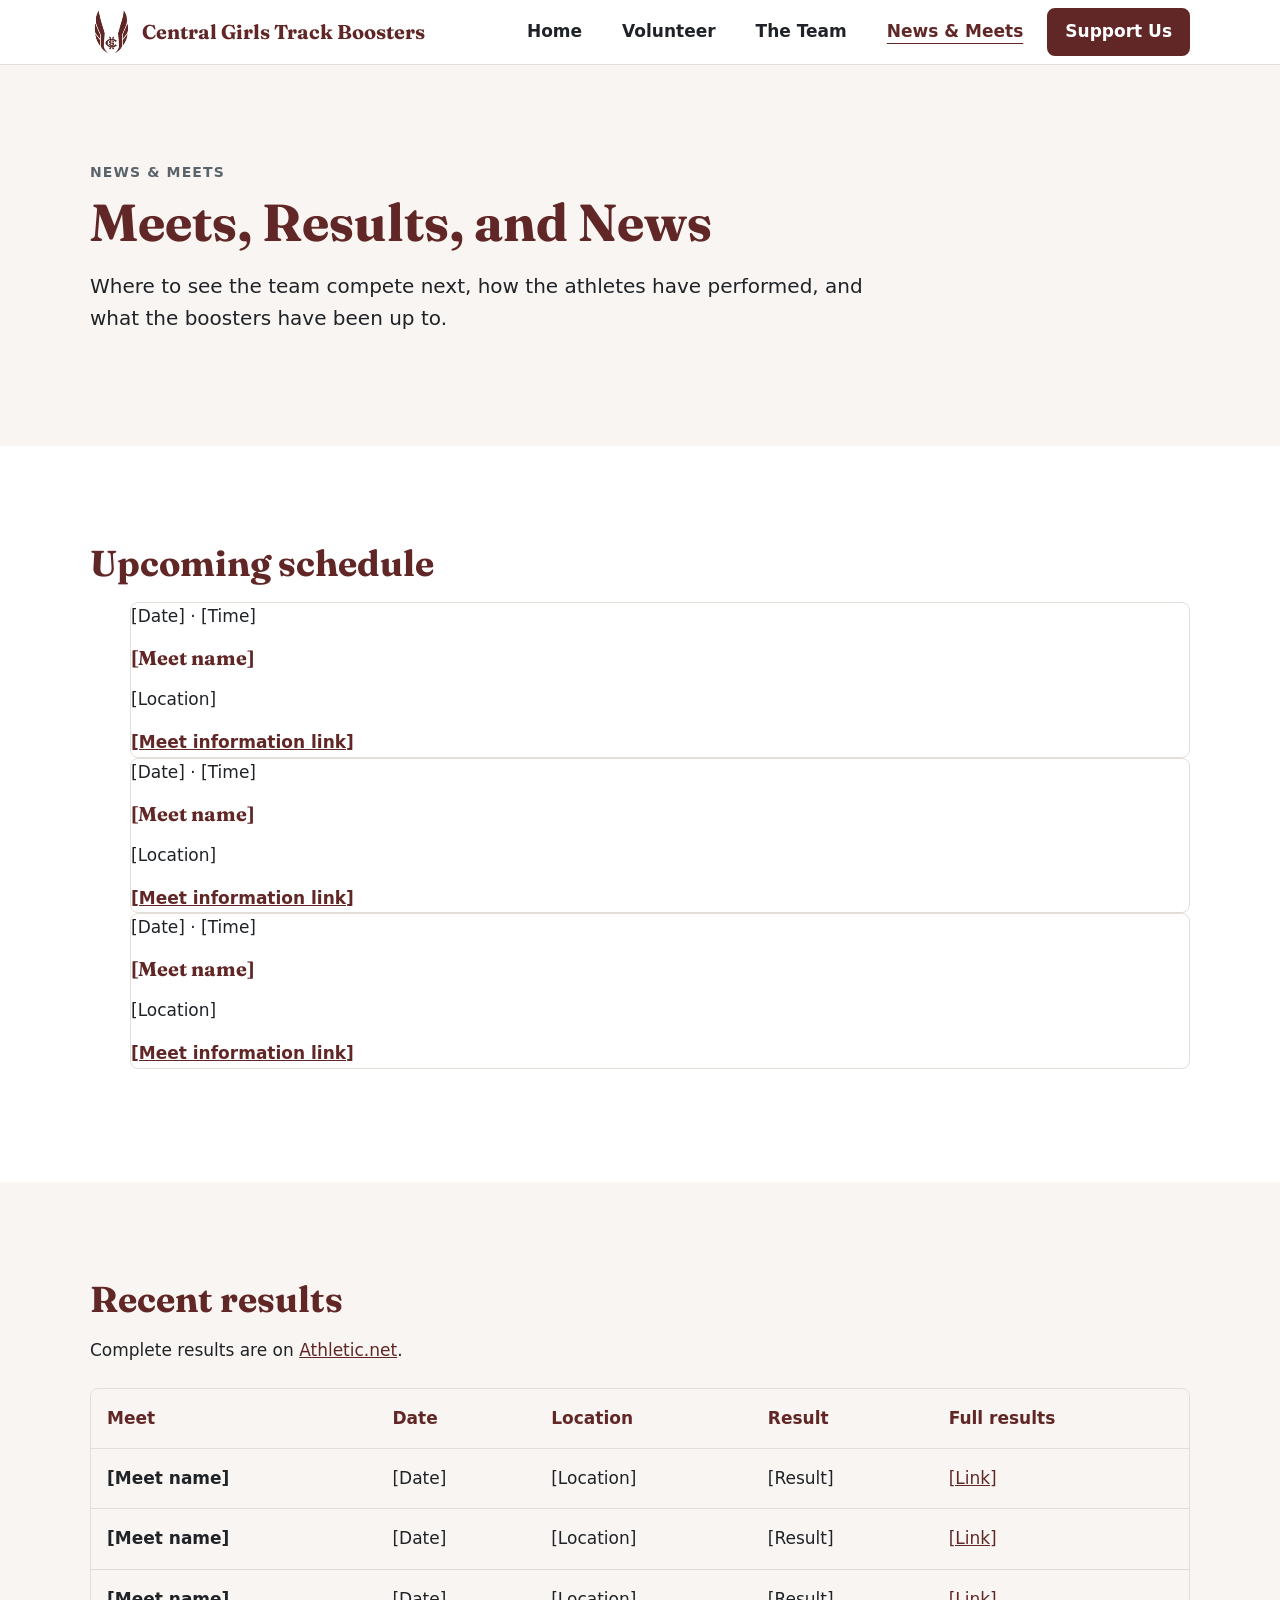
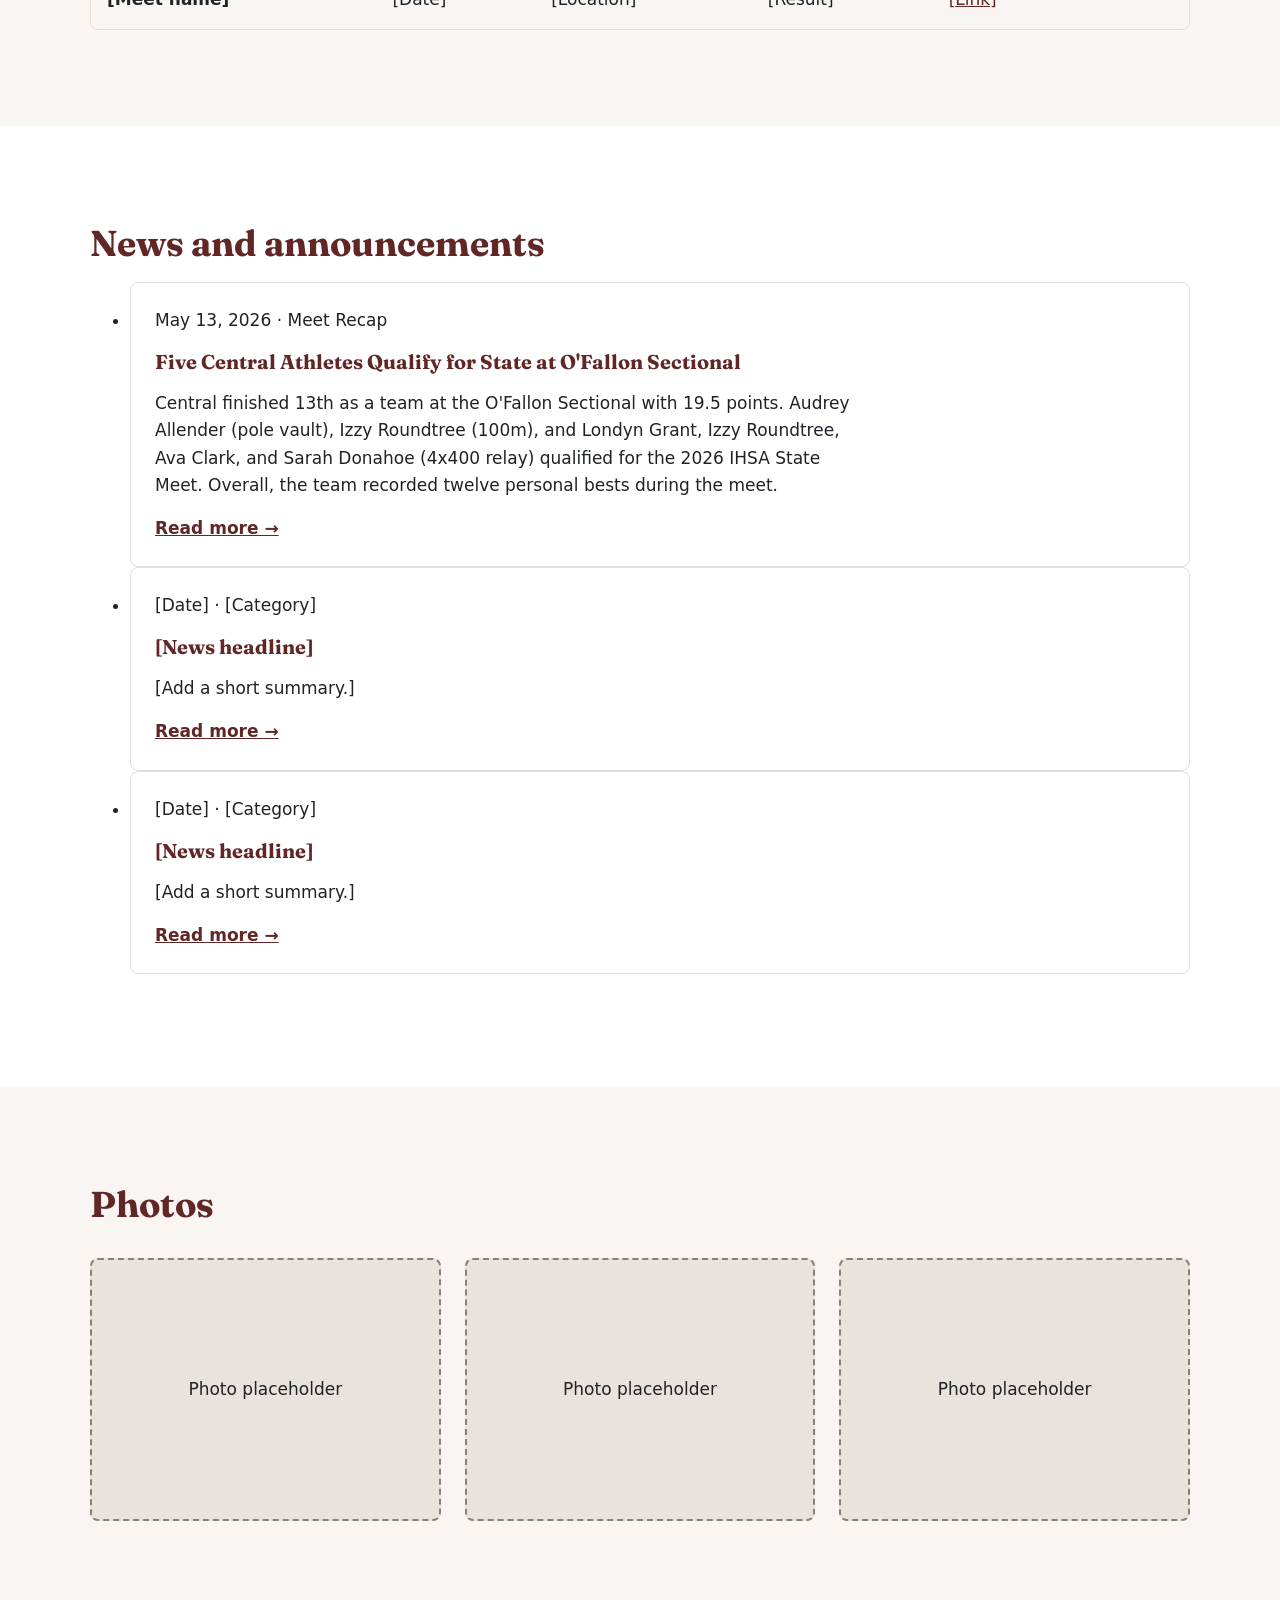
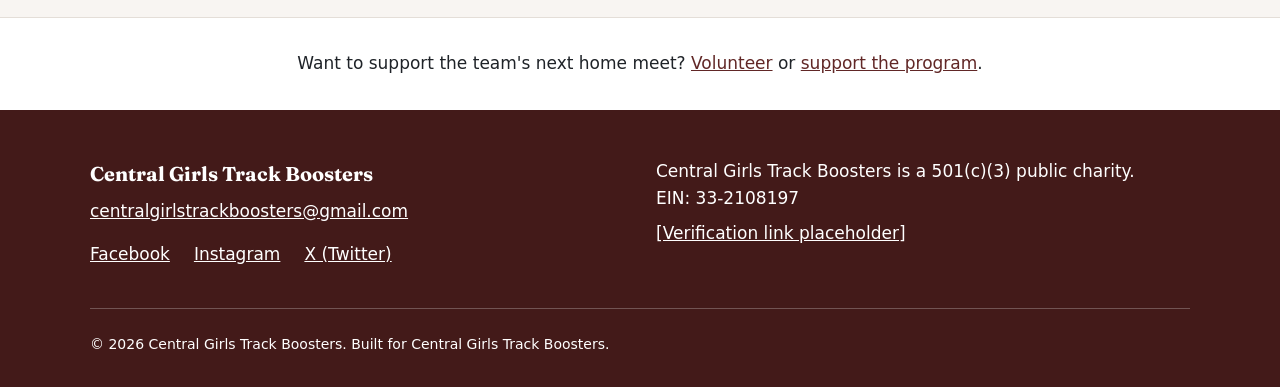
==== news.html @ a0cf7de9 "Add files via upload" ====
<!DOCTYPE html>
<html lang="en">
<head>
  <meta charset="utf-8">
  <meta name="viewport" content="width=device-width, initial-scale=1">
  <title>Central Girls Track Boosters</title>
  <meta name="description" content="Central Girls Track Boosters support the girls track and field program at Champaign Central High School.">

  <link rel="preconnect" href="https://fonts.googleapis.com">
  <link rel="preconnect" href="https://fonts.gstatic.com" crossorigin>
  <link href="https://fonts.googleapis.com/css2?family=Fraunces:wght@600;700&display=swap" rel="stylesheet">

  <link rel="stylesheet" href="css/style.css">
  <script src="js/main.js" defer></script>
</head>
<body>
  <a class="skip-link" href="#main">Skip to main content</a>

  <header class="site-header">
  <div class="container header-inner">

    <a class="brand" href="index.html">
      <img src="images/logo.png" alt="" width="48" height="48">
      <span class="brand-text">Central Girls Track Boosters</span>
    </a>

    <button class="nav-toggle" type="button"
            aria-expanded="false" aria-controls="site-nav">
      <span class="nav-toggle-label">Menu</span>
    </button>

    <nav id="site-nav" class="site-nav" aria-label="Main">
      <ul class="nav-list">
        <li><a href="index.html">Home</a></li>
        <li><a href="volunteer.html">Volunteer</a></li>
        <li><a href="team.html">The Team</a></li>
        <li><a href="news.html" aria-current="page">News &amp; Meets</a></li>
        <li><a class="btn btn-primary" href="support.html">Support Us</a></li>
      </ul>
    </nav>

  </div>
</header>

  <main id="main">
  <!-- Hero -->
  <section class="section section-alt hero" aria-labelledby="page-heading">
    <div class="container">
      <p class="eyebrow">News &amp; Meets</p>
      <h1 id="page-heading">Meets, Results, and News</h1>
      <p class="lead">
        Where to see the team compete next, how the athletes have performed, and what the boosters
        have been up to.
      </p>
    </div>
  </section>

  <!-- Upcoming schedule -->
  <section class="section" aria-labelledby="schedule-heading">
    <div class="container">
      <h2 id="schedule-heading">Upcoming schedule</h2>
      <ul class="schedule-list">
        <li class="card schedule-item">
          <p class="schedule-date"><time>[Date]</time> &middot; [Time]</p>
          <div>
            <h3>[Meet name]</h3>
            <p>[Location]</p>
          </div>
          <a class="text-link" href="#">[Meet information link]</a>
        </li>
        <li class="card schedule-item">
          <p class="schedule-date"><time>[Date]</time> &middot; [Time]</p>
          <div>
            <h3>[Meet name]</h3>
            <p>[Location]</p>
          </div>
          <a class="text-link" href="#">[Meet information link]</a>
        </li>
        <li class="card schedule-item">
          <p class="schedule-date"><time>[Date]</time> &middot; [Time]</p>
          <div>
            <h3>[Meet name]</h3>
            <p>[Location]</p>
          </div>
          <a class="text-link" href="#">[Meet information link]</a>
        </li>
      </ul>
    </div>
  </section>

  <!-- Recent results -->
  <section class="section section-alt" aria-labelledby="results-heading">
    <div class="container">
      <h2 id="results-heading">Recent results</h2>
      <p>
        Complete results are on
        <a href="https://www.athletic.net/team/19700/track-and-field-outdoor/2026"
           target="_blank" rel="noopener">Athletic.net<span class="visually-hidden"> (opens in a new tab)</span></a>.
      </p>

      <div class="table-wrap" role="region" aria-labelledby="results-heading" tabindex="0">
        <table class="results-table">
          <caption class="visually-hidden">Recent meet results</caption>
          <thead>
            <tr>
              <th scope="col">Meet</th>
              <th scope="col">Date</th>
              <th scope="col">Location</th>
              <th scope="col">Result</th>
              <th scope="col">Full results</th>
            </tr>
          </thead>
          <tbody>
            <tr>
              <th scope="row">[Meet name]</th>
              <td>[Date]</td>
              <td>[Location]</td>
              <td>[Result]</td>
              <td><a href="#">[Link]</a></td>
            </tr>
            <tr>
              <th scope="row">[Meet name]</th>
              <td>[Date]</td>
              <td>[Location]</td>
              <td>[Result]</td>
              <td><a href="#">[Link]</a></td>
            </tr>
            <tr>
              <th scope="row">[Meet name]</th>
              <td>[Date]</td>
              <td>[Location]</td>
              <td>[Result]</td>
              <td><a href="#">[Link]</a></td>
            </tr>
          </tbody>
        </table>
      </div>
    </div>
  </section>

  <!-- News -->
  <section class="section" aria-labelledby="news-heading">
    <div class="container">
      <h2 id="news-heading">News and announcements</h2>
      <ul class="news-grid">
        <li>
          <article class="card card-body">
            <p class="news-meta"><time>May 13, 2026</time> &middot; Meet Recap</p>
            <h3>Five Central Athletes Qualify for State at O'Fallon Sectional</h3>
            <p>Central finished 13th as a team at the O'Fallon Sectional with 19.5 points. Audrey Allender (pole vault), Izzy Roundtree (100m), and Londyn Grant, Izzy 
                Roundtree, Ava Clark, and Sarah Donahoe (4x400 relay) qualified for the 2026 IHSA State Meet. 
                Overall, the team recorded twelve personal bests during the meet.</p>
            <a class="text-link" href="#">Read more &rarr;</a>
          </article>
        </li>
        <li>
          <article class="card card-body">
            <p class="news-meta"><time>[Date]</time> &middot; [Category]</p>
            <h3>[News headline]</h3>
            <p>[Add a short summary.]</p>
            <a class="text-link" href="#">Read more &rarr;</a>
          </article>
        </li>
        <li>
          <article class="card card-body">
            <p class="news-meta"><time>[Date]</time> &middot; [Category]</p>
            <h3>[News headline]</h3>
            <p>[Add a short summary.]</p>
            <a class="text-link" href="#">Read more &rarr;</a>
          </article>
        </li>
      </ul>
    </div>
  </section>

  <!-- Photos -->
  <section class="section section-alt" aria-labelledby="photos-heading">
    <div class="container">
      <h2 id="photos-heading">Photos</h2>
      <ul class="photo-grid">
        <li class="placeholder" role="img" aria-label="Placeholder for a meet photo">Photo placeholder</li>
        <li class="placeholder" role="img" aria-label="Placeholder for a meet photo">Photo placeholder</li>
        <li class="placeholder" role="img" aria-label="Placeholder for a meet photo">Photo placeholder</li>
      </ul>
    </div>
  </section>

  <!-- Quiet support strip -->
  <section class="support-strip" aria-label="Other ways to help">
    <div class="container">
      <p>
        Want to support the team's next home meet?
        <a href="volunteer.html">Volunteer</a> or
        <a href="support.html">support the program</a>.
      </p>
    </div>
  </section>
  </main>

  <footer class="site-footer">
  <div class="container footer-inner">

    <div class="footer-col">
      <p class="footer-name">Central Girls Track Boosters</p>
      <p>
        <a data-config-mailto="email" data-config-text="email" href="#">[CONTACT EMAIL PLACEHOLDER]</a>
      </p>
      <ul class="social-list">
        <li><a data-config-href="facebookUrl" href="#">Facebook</a></li>
        <li><a data-config-href="instagramUrl" href="#">Instagram</a></li>
        <li><a data-config-href="xUrl" href="#">X (Twitter)</a></li>
      </ul>
    </div>

    <div class="footer-col">
      <p>
        Central Girls Track Boosters is a 501(c)(3) public charity.<br>
        EIN: 33-2108197
      </p>
      <p><a href="#">[Verification link placeholder]</a></p>
    </div>

  </div>

  <div class="container footer-bottom">
    <p>&copy; 2026 Central Girls Track Boosters. Built for Central Girls Track Boosters.</p>
  </div>
</footer>
</body>
</html>
---- css/style.css ----
:root {
  /* Colors */
  --color-brand: #612726;        /* logo maroon */
  --color-brand-dark: #431a19;   /* hover states, footer, CTA band */
  --color-ink: #1f2328;          /* body text */
  --color-muted: #5b636b;        /* captions, secondary text */
  --color-bg: #ffffff;
  --color-bg-alt: #f8f5f2;       /* warm off-white for alternating sections */
  --color-border: #e4ded8;
  --color-focus: #1a56c4;        /* keyboard focus ring */

  /* Typography */
  --font-heading: "Fraunces", Georgia, "Times New Roman", serif;
  --font-body: system-ui, -apple-system, "Segoe UI", Roboto, sans-serif;

  /* Spacing (8px base scale, in rem) */
  --space-1: 0.5rem;   /*  8px */
  --space-2: 1rem;     /* 16px */
  --space-3: 1.5rem;   /* 24px */
  --space-4: 2rem;     /* 32px */
  --space-6: 3rem;     /* 48px */
  --space-8: 4rem;     /* 64px */
  --space-12: 6rem;    /* 96px */

  /* Shape and layout */
  --radius: 8px;
  --max-width: 1100px;
}

*,
*::before,
*::after {
  box-sizing: border-box;
}

body {
  margin: 0;
  font-family: var(--font-body);
  font-size: 1.0625rem;   /* 17px */
  line-height: 1.6;
  color: var(--color-ink);
  background: var(--color-bg);
}

h1, h2, h3 {
  font-family: var(--font-heading);
  line-height: 1.2;
  color: var(--color-brand);
  margin: 0 0 var(--space-2);
}

h1 { font-size: clamp(2rem, 1.5rem + 2.5vw, 3.25rem); }
h2 { font-size: clamp(1.5rem, 1.25rem + 1.25vw, 2.25rem); }
h3 { font-size: 1.25rem; }

p {
  margin: 0 0 var(--space-2);
  max-width: 65ch;
}

img {
  max-width: 100%;
  display: block;
}

a {
  color: var(--color-brand);
}

.container {
  width: min(100% - 2rem, var(--max-width));
  margin-inline: auto;
}

:focus-visible {
  outline: 3px solid var(--color-focus);
  outline-offset: 3px;
}

.skip-link {
  position: absolute;
  left: -9999px;
}

.skip-link:focus {
  left: var(--space-2);
  top: var(--space-2);
  z-index: 100;
  padding: var(--space-1) var(--space-2);
  background: var(--color-bg);
  color: var(--color-brand);
}

.btn {
  display: inline-flex;
  align-items: center;
  justify-content: center;
  min-height: 48px;
  padding: 0 var(--space-3);
  border: 2px solid var(--color-brand);
  border-radius: var(--radius);
  font: inherit;
  font-weight: 600;
  text-decoration: none;
  cursor: pointer;
}

.btn-primary {
  background: var(--color-brand);
  color: #fff;
}

.btn-primary:hover {
  background: var(--color-brand-dark);
  border-color: var(--color-brand-dark);
}

.btn-secondary {
  background: transparent;
  color: var(--color-brand);
}

.btn-secondary:hover {
  background: var(--color-bg-alt);
}

.site-header {
  background: var(--color-bg);
  border-bottom: 1px solid var(--color-border);
  position: sticky;
  top: 0;
  z-index: 50;
}

.header-inner {
  display: flex;
  align-items: center;
  justify-content: space-between;
  padding-block: var(--space-1);
}

.brand {
  display: flex;
  align-items: center;
  gap: var(--space-1);
  color: var(--color-brand);
  text-decoration: none;
  font-family: var(--font-heading);
  font-weight: 700;
  line-height: 1.2;
    font-size: 1.25rem;
}

.brand img {
  width: 44px;
  height: 44px;
}

.nav-toggle {
  min-height: 48px;
  padding: 0 var(--space-2);
  background: transparent;
  color: var(--color-brand);
  border: 2px solid var(--color-brand);
  border-radius: var(--radius);
  font: inherit;
  font-weight: 600;
  cursor: pointer;
}

.site-nav {
  display: none;
  position: absolute;
  top: 100%;
  left: 0;
  right: 0;
  background: var(--color-bg);
  border-bottom: 1px solid var(--color-border);
  padding: var(--space-2);
}

.site-nav.is-open {
  display: block;
}

.nav-list {
  list-style: none;
  margin: 0;
  padding: 0;
  display: flex;
  flex-direction: column;
  gap: var(--space-1);
}

.nav-list a {
  display: block;
  padding: var(--space-2);
  color: var(--color-ink);
  text-decoration: none;
  font-weight: 600;
}

.nav-list a:hover,
.nav-list a[aria-current="page"] {
  color: var(--color-brand);
  text-decoration: underline;
  text-underline-offset: 6px;
}

.nav-list a.btn {
  color: #fff;
  text-decoration: none;
}

@media (min-width: 56rem) {
  .nav-toggle {
    display: none;
  }

  .site-nav {
    display: block;
    position: static;
    border: 0;
    padding: 0;
  }

  .nav-list {
    flex-direction: row;
    align-items: center;
    gap: var(--space-1);
  }

  .nav-list a {
    padding: var(--space-1) var(--space-2);
  }
}

.site-footer {
  background: var(--color-brand-dark);
  color: #fff;
  padding-block: var(--space-6) var(--space-3);
}

.site-footer a {
  color: #fff;
}

.site-footer p {
  margin-bottom: var(--space-1);
}

.footer-inner {
  display: grid;
  gap: var(--space-4);
}

.footer-name {
  font-family: var(--font-heading);
  font-weight: 700;
  font-size: 1.25rem;
}

.social-list {
  list-style: none;
  margin: 0;
  padding: 0;
  display: flex;
  flex-wrap: wrap;
  gap: var(--space-3);
}

.social-list a {
  display: inline-block;
  padding-block: var(--space-1);
}

.footer-bottom {
  margin-top: var(--space-4);
  padding-top: var(--space-3);
  border-top: 1px solid rgba(255, 255, 255, 0.25);
  font-size: 0.875rem;
}

@media (min-width: 40rem) {
  .footer-inner {
    grid-template-columns: 1fr 1fr;
  }
}

.section {
  padding-block: var(--space-8);
}

.section-alt {
  background: var(--color-bg-alt);
}

.eyebrow {
  margin-bottom: var(--space-1);
  font-size: 0.875rem;
  font-weight: 600;
  letter-spacing: 0.08em;
  text-transform: uppercase;
  color: var(--color-muted);
}

.lead {
  font-size: 1.25rem;
}

.text-link {
  font-weight: 600;
}

.hero-inner {
  display: grid;
  gap: var(--space-6);
  align-items: center;
}

.hero-actions {
  display: flex;
  flex-wrap: wrap;
  align-items: center;
  gap: var(--space-3);
  margin-top: var(--space-3);
}

.placeholder {
  display: grid;
  place-items: center;
  aspect-ratio: 4 / 3;
  padding: var(--space-2);
  background: #e9e3dd;
  border: 2px dashed #8a8078;
  border-radius: var(--radius);
  color: var(--color-ink);
  text-align: center;
}

.stats {
  list-style: none;
  margin: var(--space-4) 0 0;
  padding: 0;
  display: grid;
  gap: var(--space-2);
}

.stat {
  padding: var(--space-3);
  background: var(--color-bg);
  border: 1px solid var(--color-border);
  border-radius: var(--radius);
}

.stat p {
  margin-bottom: var(--space-1);
}

.stat-number {
  font-family: var(--font-heading);
  font-size: clamp(2.25rem, 1.8rem + 2vw, 3rem);
  font-weight: 700;
  line-height: 1.1;
  color: var(--color-brand);
}

.stat-label {
  font-weight: 600;
}

.stat-note {
  font-size: 0.875rem;
  color: var(--color-muted);
}

.progress-card {
  margin-top: var(--space-4);
  padding: var(--space-3);
  background: var(--color-bg-alt);
  border: 1px solid var(--color-border);
  border-radius: var(--radius);
}

.progress-goal {
  font-size: 1.25rem;
  margin-bottom: var(--space-1);
}

.progress {
  display: block;
  width: 100%;
  height: 20px;
  margin-bottom: var(--space-1);
  accent-color: var(--color-brand);
}

.progress-note {
  color: var(--color-muted);
  font-size: 0.9375rem;
}

.card {
  background: var(--color-bg);
  border: 1px solid var(--color-border);
  border-radius: var(--radius);
  overflow: hidden;
}

.card ul {
  margin: 0;
  padding-left: 1.25rem;
}

.card li + li {
  margin-top: var(--space-1);
}

.card-body {
  padding: var(--space-3);
}

.cost {
  font-family: var(--font-heading);
  font-size: 1.25rem;
  font-weight: 700;
  color: var(--color-brand);
}

.feature-card .placeholder {
  border-radius: 0;
  border-width: 0 0 2px;
}

.two-col {
  display: grid;
  gap: var(--space-3);
  margin-top: var(--space-3);
}

.cta-band {
  padding-block: var(--space-8);
  background: var(--color-brand);
  color: #fff;
  text-align: center;
}

.cta-band h2 {
  color: #fff;
}

.cta-band p {
  margin-inline: auto;
}

.btn-light {
  background: #fff;
  color: var(--color-brand);
  border-color: #fff;
}

.btn-light:hover {
  background: var(--color-bg-alt);
  border-color: var(--color-bg-alt);
}

.callout {
  margin-block: var(--space-4);
  padding: var(--space-3);
  background: var(--color-bg);
  border: 1px solid var(--color-border);
  border-left: 6px solid var(--color-brand);
  border-radius: var(--radius);
}

.callout h3 {
  margin-bottom: var(--space-1);
}

.callout p:last-child {
  margin-bottom: 0;
}

.source-note {
  font-size: 0.9375rem;
  color: var(--color-muted);
}


@media (min-width: 56rem) {
  .section {
    padding-block: var(--space-12);
  }

  .hero-inner {
    grid-template-columns: 1.1fr 0.9fr;
    gap: var(--space-8);
  }
}

@media (min-width: 40rem) {
    .stats {
    grid-template-columns: repeat(3, 1fr);
  }
    .two-col {
    grid-template-columns: 1fr 1fr;
  }
    .feature-card {
    display: grid;
    grid-template-columns: 1fr 1fr;
  }
    .feature-card .placeholder {
    aspect-ratio: auto;
    border-width: 0 2px 0 0;
  }
}

html {
  scroll-padding-top: 5rem;
}

.wishlist-grid {
  list-style: none;
  margin: var(--space-4) 0 0;
  padding: 0;
  display: grid;
  gap: var(--space-3);
  grid-template-columns: repeat(auto-fit, minmax(min(100%, 16rem), 1fr));
}

.wishlist-card {
  display: flex;
  flex-direction: column;
  height: 100%;
}

.wishlist-card .placeholder {
  border-radius: 0;
  border-width: 0 0 2px;
}

.wishlist-card .card-body {
  flex: 1;
  display: flex;
  flex-direction: column;
}

.status {
  align-self: flex-start;
  margin: auto 0 0;
  padding: 0.25rem 0.75rem;
  background: var(--color-bg-alt);
  border: 1px solid var(--color-border);
  border-radius: 999px;
  font-size: 0.875rem;
  font-weight: 600;
}

.benefit-grid,
.tier-grid {
  list-style: none;
  margin: var(--space-4) 0 0;
  padding: 0;
  display: grid;
  gap: var(--space-3);
}

.benefit-grid {
  grid-template-columns: repeat(auto-fit, minmax(min(100%, 14rem), 1fr));
}

.tier-grid {
  grid-template-columns: repeat(auto-fit, minmax(min(100%, 14rem), 1fr));
  margin-block: var(--space-3);
}

.benefit-grid p:last-child {
  margin-bottom: 0;
}

.example-label {
  display: inline-block;
  padding: var(--space-1) var(--space-2);
  border: 2px dashed #8a8078;
  border-radius: var(--radius);
  background: #e9e3dd;
  font-weight: 600;
}

.give-box {
  padding: var(--space-4);
  background: var(--color-bg);
  border: 1px solid var(--color-border);
  border-top: 6px solid var(--color-brand);
  border-radius: var(--radius);
  text-align: center;
}

.give-box p {
  margin-inline: auto;
}

.fine-print {
  margin-top: var(--space-4);
  padding-top: var(--space-3);
  border-top: 1px solid var(--color-border);
  font-size: 0.9375rem;
  color: var(--color-muted);
}
[hidden] {
  display: none !important;
}

.visually-hidden {
  position: absolute;
  width: 1px;
  height: 1px;
  margin: -1px;
  padding: 0;
  overflow: hidden;
  clip-path: inset(50%);
  white-space: nowrap;
  border: 0;
}

.form-placeholder {
  aspect-ratio: auto;
  min-height: 18rem;
  margin-top: var(--space-3);
}

.form-frame {
  display: block;
  width: 100%;
  height: 40rem;
  margin-top: var(--space-3);
  background: var(--color-bg);
  border: 1px solid var(--color-border);
  border-radius: var(--radius);
}

.form-fallback {
  margin-top: var(--space-3);
}

.support-strip {
  padding-block: var(--space-4);
  border-top: 1px solid var(--color-border);
  text-align: center;
}

.support-strip p {
  margin: 0 auto;
}

.coach-grid,
.photo-grid {
  list-style: none;
  margin: var(--space-4) 0 0;
  padding: 0;
  display: grid;
  gap: var(--space-3);
  grid-template-columns: repeat(auto-fit, minmax(min(100%, 15rem), 1fr));
}

.coach-card .placeholder {
  aspect-ratio: 1 / 1;
  border-radius: 0;
  border-width: 0 0 2px;
}

.role {
  font-weight: 600;
  color: var(--color-muted);
}

.photo-grid .placeholder {
  aspect-ratio: 4 / 3;
}

.table-wrap {
  margin-top: var(--space-3);
  overflow-x: auto;
  border: 1px solid var(--color-border);
  border-radius: var(--radius);
}

.results-table {
  width: 100%;
  min-width: 40rem;
  border-collapse: collapse;
  text-align: left;
}

.results-table th,
.results-table td {
  padding: var(--space-2);
  border-bottom: 1px solid var(--color-border);
}

.results-table thead th {
  background: var(--color-bg-alt);
  color: var(--color-brand);
}

.results-table tbody tr:last-child th,
.results-table tbody tr:last-child td {
  border-bottom: 0;
}
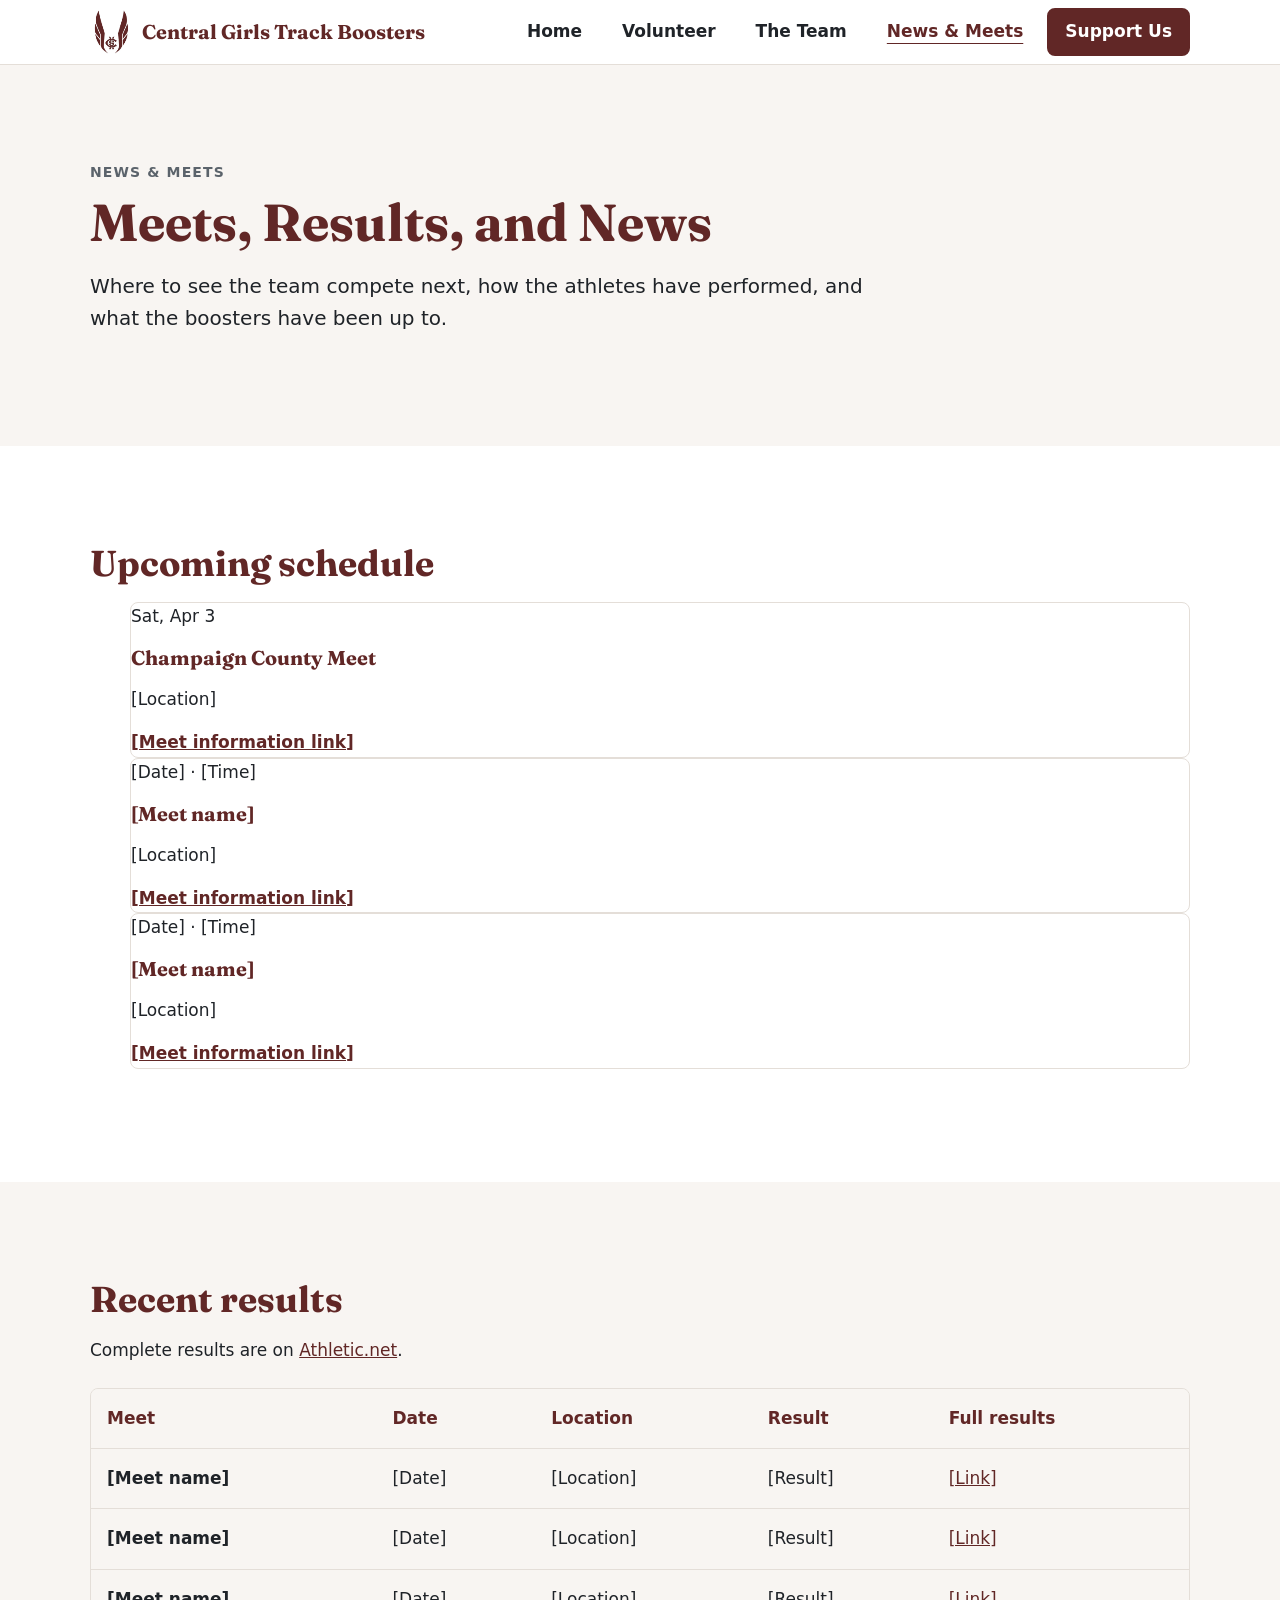
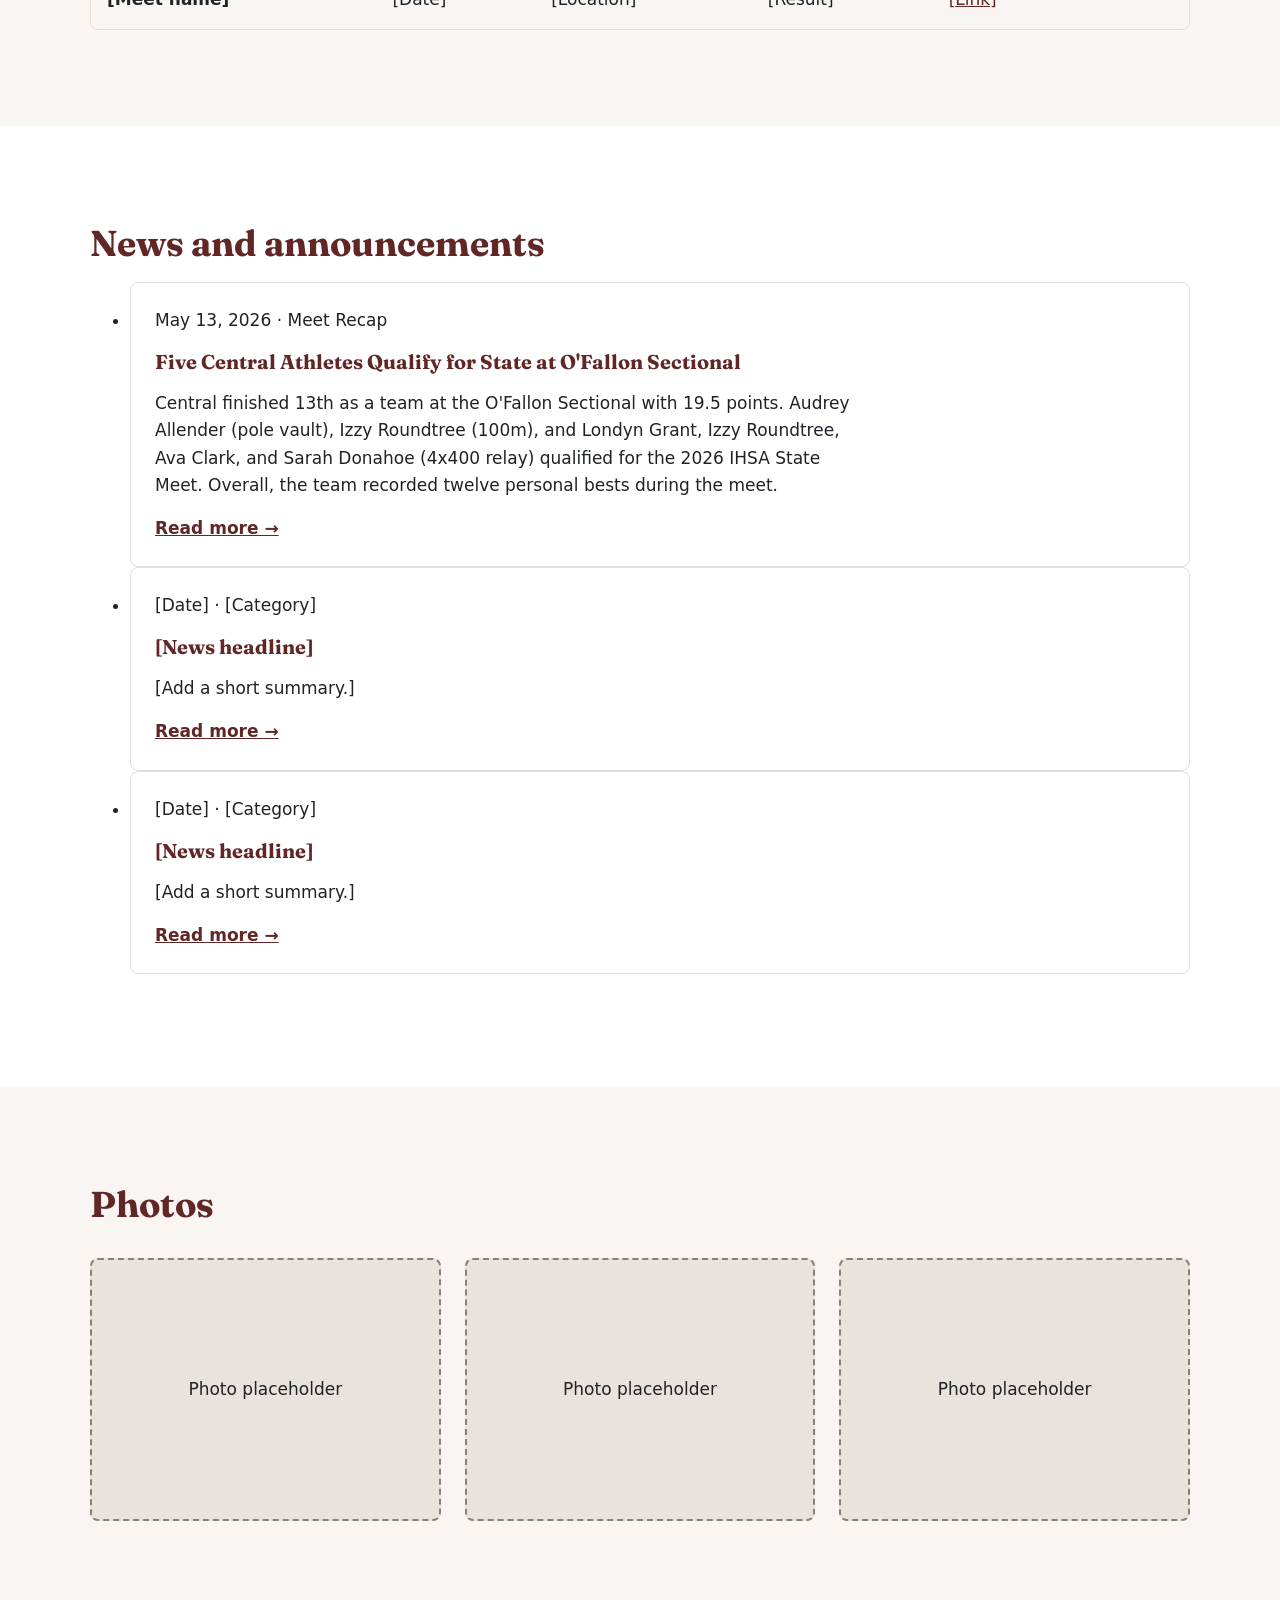
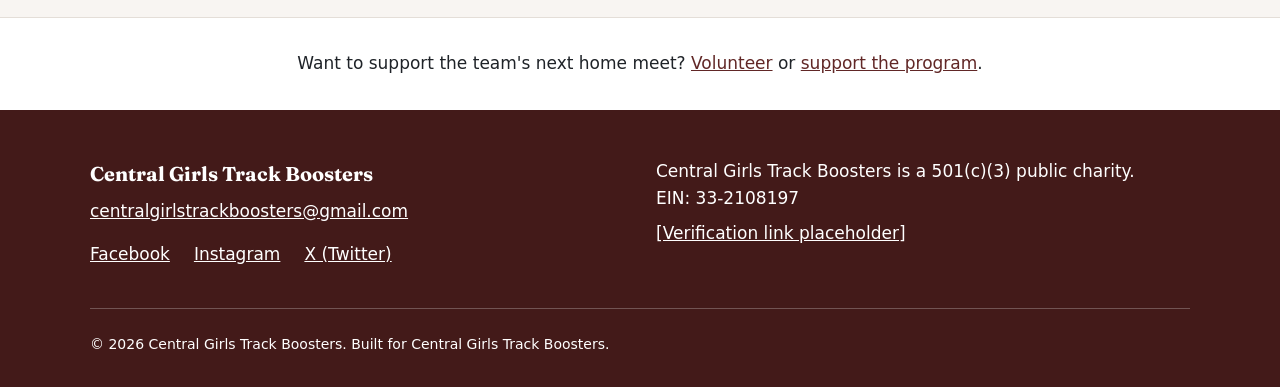
==== commit 625f6de0: "Restore news.html to original state Restored the original content of news.html after accidental dele" ====
--- a/news.html
+++ b/news.html
@@ -61,9 +61,9 @@
       <h2 id="schedule-heading">Upcoming schedule</h2>
       <ul class="schedule-list">
         <li class="card schedule-item">
-          <p class="schedule-date"><time>[Date]</time> &middot; [Time]</p>
+          <p class="schedule-date">Sat, Apr 3</p>
           <div>
-            <h3>[Meet name]</h3>
+            <h3>Champaign County Meet</h3>
             <p>[Location]</p>
           </div>
           <a class="text-link" href="#">[Meet information link]</a>
@@ -227,4 +227,4 @@
   </div>
 </footer>
 </body>
-</html>+</html>
